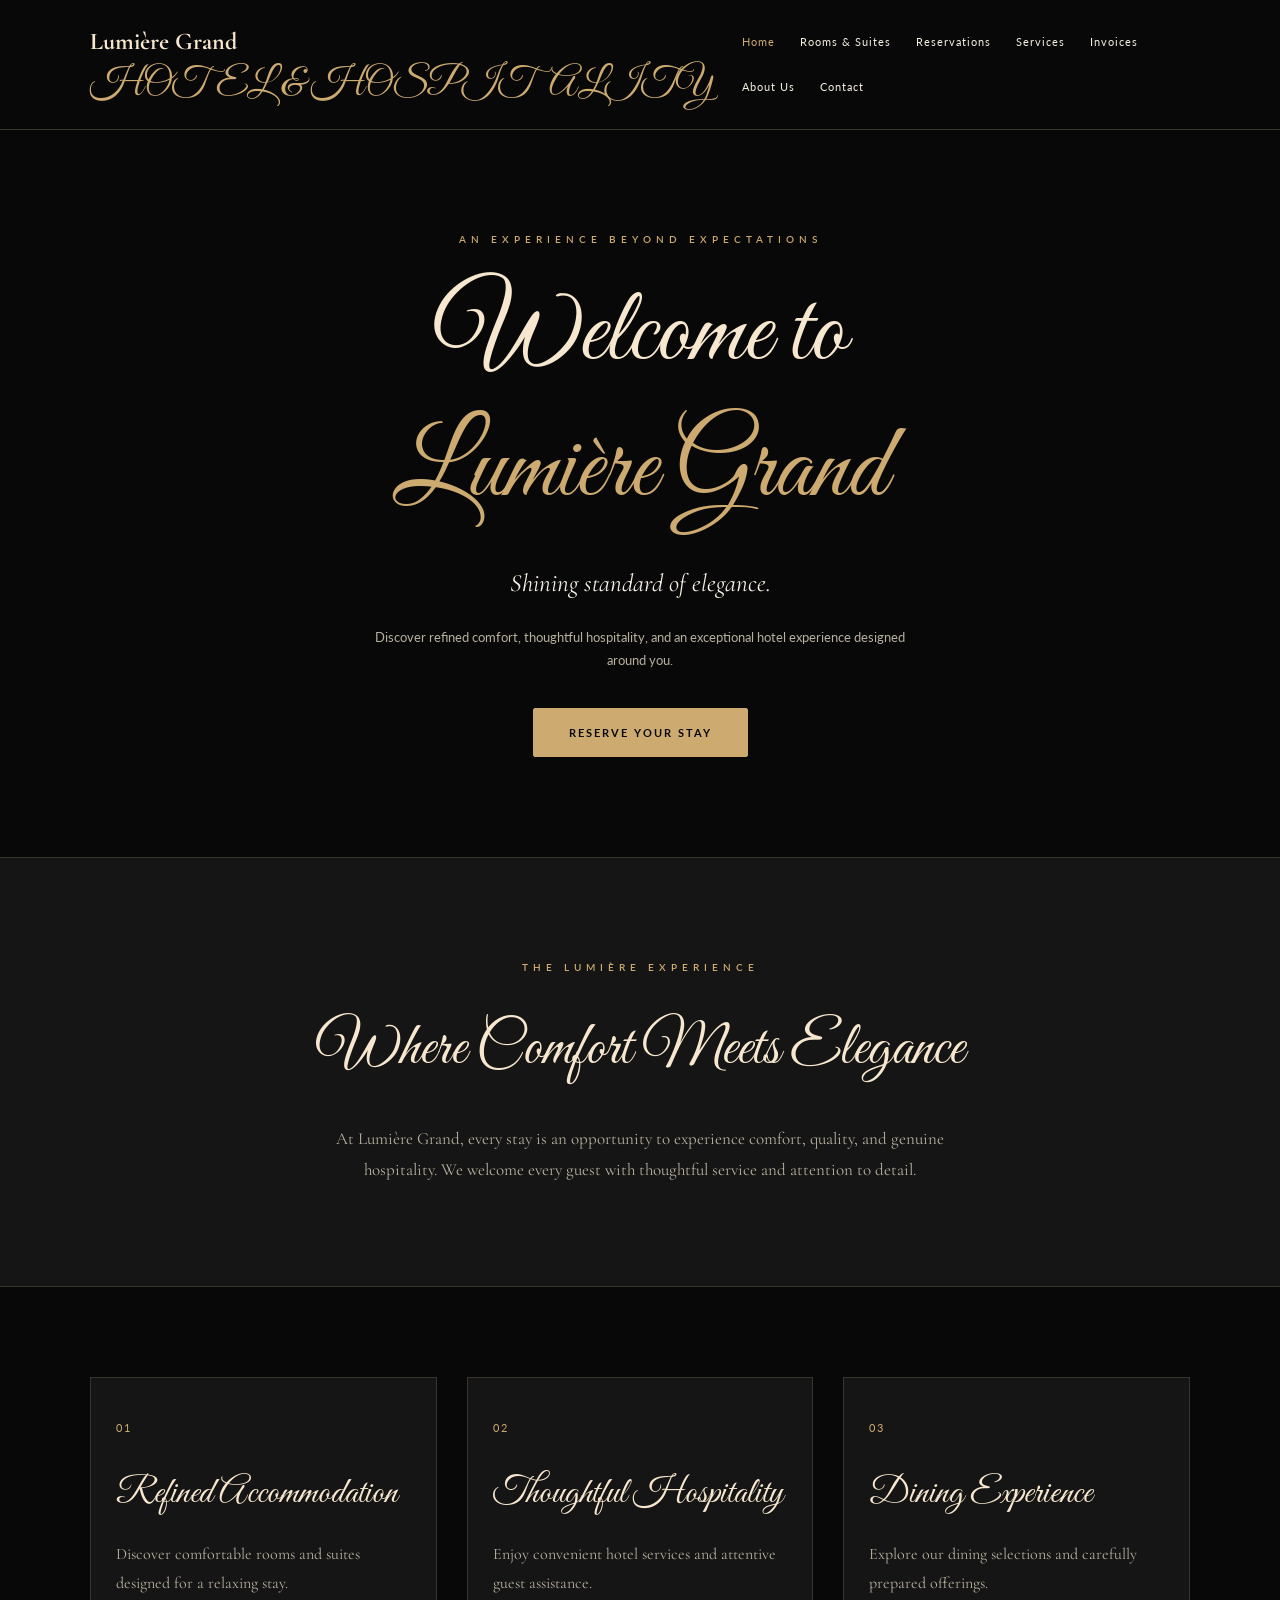
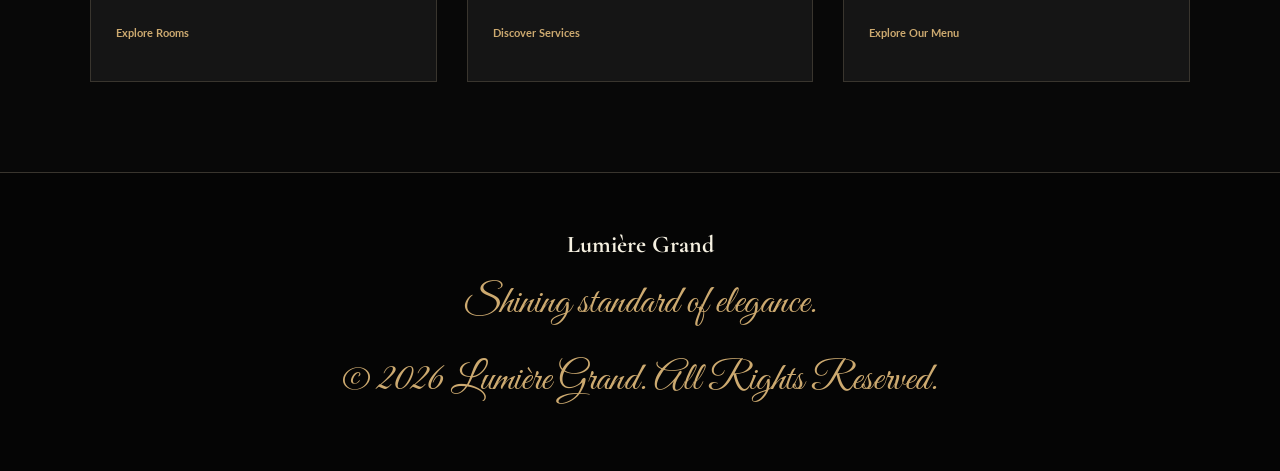
==== public/index.html @ e0ac8885 "feat: invoice module" ====
<!DOCTYPE html>
<html lang="en">

<head>
    <meta charset="UTF-8">
    <meta name="viewport" content="width=device-width, initial-scale=1.0">

    <meta name="description" content="Experience refined comfort and exceptional hospitality at Lumière Grand Hotel.">

    <title>Lumière Grand | Shining Standard of Elegance</title>

    <link rel="stylesheet" href="style.css">
</head>

<body>

    <!-- NAVIGATION -->
    <header class="site-header">

        <a href="index.html" class="brand">
            <h2>Lumière Grand</h2>
            <span>HOTEL & HOSPITALITY</span>
        </a>

        <nav class="site-nav">
    <a href="index.html" class="active">Home</a>
    <a href="rooms.html">Rooms & Suites</a>
    <a href="reservations.html">Reservations</a>
    <a href="services.html">Services</a>
    <a href="invoices.html">Invoices</a> 
    <a href="about.html">About Us</a>
    <a href="contact.html">Contact</a>
</nav>

    </header>


    <!-- MAIN HOMEPAGE -->
    <main>

        <!-- HERO SECTION -->
        <section class="hero">

            <p class="eyebrow">AN EXPERIENCE BEYOND EXPECTATIONS</p>

            <h1>
                Welcome to
                <span>Lumière Grand</span>
            </h1>

            <p class="hero-tagline">
                Shining standard of elegance.
            </p>

            <p class="hero-description">
                Discover refined comfort, thoughtful hospitality,
                and an exceptional hotel experience designed
                around you.
            </p>

            <a href="reservations.html" class="primary-button">
                Reserve Your Stay
            </a>

        </section>


        <!-- INTRODUCTION -->
        <section class="introduction">

            <p class="eyebrow">THE LUMIÈRE EXPERIENCE</p>

            <h2>Where Comfort Meets Elegance</h2>

            <p>
                At Lumière Grand, every stay is an opportunity
                to experience comfort, quality, and genuine
                hospitality. We welcome every guest with
                thoughtful service and attention to detail.
            </p>

        </section>


        <!-- HOTEL HIGHLIGHTS -->
        <section class="highlights">

            <article class="highlight-card">
                <span>01</span>
                <h3>Refined Accommodation</h3>
                <p>
                    Discover comfortable rooms and suites
                    designed for a relaxing stay.
                </p>
                <a href="rooms.html">Explore Rooms</a>
            </article>

            <article class="highlight-card">
                <span>02</span>
                <h3>Thoughtful Hospitality</h3>
                <p>
                    Enjoy convenient hotel services
                    and attentive guest assistance.
                </p>
                <a href="services.html">Discover Services</a>
            </article>

            <article class="highlight-card">
                <span>03</span>
                <h3>Dining Experience</h3>
                <p>
                    Explore our dining selections
                    and carefully prepared offerings.
                </p>
                <a href="services.html">Explore Our Menu</a>
            </article>

        </section>

    </main>


    <!-- FOOTER -->
    <footer class="site-footer">

        <h2>Lumière Grand</h2>

        <p>Shining standard of elegance.</p>

        <p>
            &copy; 2026 Lumière Grand.
            All Rights Reserved.
        </p>

    </footer>

</body>

</html>
---- public/style.css ----
@import url('https://fonts.googleapis.com/css2?family=Cormorant+Garamond:wght@400;500;600;700&family=Great+Vibes&family=Lato:wght@300;400;500;600;700&display=swap');

/* =================================
   LUMIÈRE GRAND - MIDNIGHT LUXURY
================================= */

:root {
    --black: #080808;
    --surface: #151515;
    --surface-light: #1D1D1D;
    --ivory: #F5F0E1;
    --champagne: #F7E7CE;
    --taupe: #B8B09F;
    --gold: #CDAA70;
    --border: #39352E;

    --script: 'Great Vibes', cursive;
    --elegant: 'Cormorant Garamond', serif;
    --clean: 'Lato', sans-serif;
}

* {
    margin: 0;
    padding: 0;
    box-sizing: border-box;
}

html {
    scroll-behavior: smooth;
}

body {
    font-family: var(--elegant);
    background: var(--black);
    color: var(--ivory);
    line-height: 1.8;
}

/* =================================
   NAVIGATION
================================= */

.site-header {
    width: 100%;
    min-height: 100px;
    padding: 20px 7%;
    display: flex;
    justify-content: space-between;
    align-items: center;
    gap: 30px;
    border-bottom: 1px solid var(--border);
    background: var(--black);
}

.brand {
    text-decoration: none;
    color: var(--champagne);
    flex-shrink: 0;
}

.brand span {
    display: block;
    font-family: var(--script);
    font-size: 38px;
    color: var(--gold);
    line-height: 1.2;
}

.brand small {
    display: block;
    font-family: var(--clean);
    font-size: 9px;
    letter-spacing: 3px;
    color: var(--taupe);
    text-align: center;
    margin-top: 5px;
}

.main-nav,
.site-nav {
    display: flex;
    align-items: center;
    flex-wrap: wrap;
    gap: 25px;
}

.main-nav a,
.site-nav a {
    text-decoration: none;
    color: var(--ivory);
    font-family: var(--clean);
    font-size: 11px;
    letter-spacing: 1px;
    transition: 0.3s;
}

.main-nav a:hover,
.main-nav a.active,
.site-nav a:hover,
.site-nav a.active {
    color: var(--gold);
}

/* =================================
   HERO SECTION
================================= */

.hero {
    min-height: 650px;
    padding: 100px 20px;
    display: flex;
    flex-direction: column;
    justify-content: center;
    align-items: center;
    text-align: center;
    background: var(--black);
}

.eyebrow {
    font-family: var(--clean);
    color: var(--gold);
    font-size: 10px;
    letter-spacing: 5px;
    font-weight: 600;
    margin-bottom: 20px;
    text-transform: uppercase;
}

.hero h1,
.page-hero h1 {
    color: var(--champagne);
    font-family: var(--script);
    font-size: clamp(65px, 9vw, 105px);
    font-weight: 400;
    line-height: 1.3;
}

.hero h1 span {
    display: block;
    color: var(--gold);
    font-family: var(--script);
}

.hero-tagline {
    margin-top: 20px;
    color: var(--ivory);
    font-family: var(--elegant);
    font-size: 25px;
    font-style: italic;
}

.hero-description {
    max-width: 550px;
    margin: 20px auto 35px;
    color: var(--taupe);
    font-family: var(--clean);
    font-size: 13px;
}

/* =================================
   BUTTONS
================================= */

.primary-button,
.btn {
    display: inline-block;
    padding: 14px 35px;
    background: var(--gold);
    color: var(--black);
    text-decoration: none;
    font-family: var(--clean);
    font-size: 11px;
    font-weight: 700;
    letter-spacing: 2px;
    text-transform: uppercase;
    border: 1px solid var(--gold);
    border-radius: 2px;
    transition: 0.3s;
}

.primary-button:hover,
.btn:hover {
    background: transparent;
    color: var(--gold);
    transform: translateY(-2px);
}

/* =================================
   INTRODUCTION
================================= */

.introduction {
    padding: 100px 20px;
    text-align: center;
    background: var(--surface);
    border-top: 1px solid var(--border);
    border-bottom: 1px solid var(--border);
}

.introduction h2 {
    color: var(--champagne);
    font-family: var(--script);
    font-size: 60px;
    font-weight: 400;
    margin-bottom: 20px;
}

.introduction > p:last-child {
    max-width: 650px;
    margin: auto;
    color: var(--taupe);
    font-size: 17px;
}

/* =================================
   HIGHLIGHTS
================================= */

.highlights {
    padding: 90px 7%;
    display: grid;
    grid-template-columns: repeat(3, 1fr);
    gap: 30px;
    background: var(--black);
}

.highlight-card {
    padding: 35px 25px;
    border: 1px solid var(--border);
    background: var(--surface);
    transition: 0.3s;
}

.highlight-card:hover {
    border-color: var(--gold);
    transform: translateY(-5px);
}

.highlight-card span {
    color: var(--gold);
    font-family: var(--clean);
    font-size: 11px;
    letter-spacing: 2px;
}

.highlight-card h3 {
    color: var(--champagne);
    font-family: var(--script);
    font-size: 37px;
    font-weight: 400;
    margin: 20px 0 12px;
}

.highlight-card p {
    color: var(--taupe);
    font-size: 16px;
    margin-bottom: 20px;
}

.highlight-card a {
    color: var(--gold);
    text-decoration: none;
    font-family: var(--clean);
    font-size: 11px;
    font-weight: 700;
}

/* =================================
   INNER PAGE HERO
================================= */

.page-hero {
    background: var(--surface);
    color: var(--ivory);
    text-align: center;
    padding: 90px 20px;
    border-bottom: 1px solid var(--border);
}

.page-hero h1 {
    font-size: clamp(60px, 8vw, 90px);
    margin: 10px 0;
}

.page-hero p {
    max-width: 650px;
    margin: 12px auto;
    color: var(--taupe);
    line-height: 1.8;
    font-size: 17px;
}

/* =================================
   CONTENT SECTIONS
================================= */

.content-section {
    max-width: 1100px;
    margin: 0 auto;
    padding: 65px 25px;
}

.content-section h2 {
    color: var(--champagne);
    font-family: var(--script);
    font-size: 48px;
    font-weight: 400;
    margin-bottom: 18px;
}

.content-section > p {
    line-height: 1.8;
    color: var(--taupe);
}

/* =================================
   ROOM AND SERVICE CARDS
================================= */

.room-list,
.service-list,
.contact-details {
    display: grid;
    grid-template-columns: repeat(auto-fit, minmax(250px, 1fr));
    gap: 24px;
    margin-top: 35px;
}

.room-card {
    background: var(--surface);
    border: 1px solid var(--border);
    padding: 30px;
    border-radius: 3px;
    transition: 0.3s;
}

.room-card:hover {
    border-color: var(--gold);
    transform: translateY(-4px);
}

.room-card h3 {
    color: var(--champagne);
    font-family: var(--script);
    margin: 12px 0;
    font-size: 38px;
    font-weight: 400;
}

.room-card p {
    line-height: 1.8;
    color: var(--taupe);
}

.room-price {
    color: var(--gold) !important;
    font-size: 21px;
    margin-top: 18px;
}

/* =================================
   CENTERED CONTENT
================================= */

.center-content {
    text-align: center;
    margin-top: 40px;
}

/* =================================
   DINING MENU
================================= */

.menu-category {
    margin-top: 40px;
    border-top: 1px solid var(--border);
    padding-top: 25px;
}

.menu-category h3 {
    color: var(--champagne);
    font-family: var(--script);
    font-size: 42px;
    font-weight: 400;
    margin-bottom: 20px;
}

.menu-item {
    padding: 18px 0;
    border-bottom: 1px solid var(--border);
}

.menu-item h4 {
    color: var(--ivory);
    font-size: 20px;
    font-weight: 600;
}

.menu-item p {
    color: var(--taupe);
    line-height: 1.7;
}

/* =================================
   FORMS
================================= */

.form-container {
    max-width: 650px;
    margin: 0 auto;
    background: var(--surface);
    border: 1px solid var(--border);
    padding: 35px;
    border-radius: 3px;
}

.form-container form {
    display: flex;
    flex-direction: column;
    gap: 12px;
    margin-top: 25px;
}

.form-container label {
    color: var(--champagne);
    font-family: var(--clean);
    font-size: 12px;
    font-weight: 600;
    margin-top: 8px;
}

.form-container input,
.form-container select,
.form-container textarea {
    width: 100%;
    padding: 13px;
    border: 1px solid var(--border);
    background: var(--black);
    color: var(--ivory);
    font-family: var(--elegant);
    font-size: 17px;
    border-radius: 2px;
}

.form-container input:focus,
.form-container select:focus,
.form-container textarea:focus {
    outline: none;
    border-color: var(--gold);
}

.form-container input::placeholder,
.form-container textarea::placeholder {
    color: var(--taupe);
    opacity: 0.8;
}

.form-container select option {
    background: var(--surface);
    color: var(--ivory);
}

.form-container textarea {
    resize: vertical;
}

.form-container button {
    margin-top: 15px;
    cursor: pointer;
}

.form-note {
    font-size: 15px;
    color: var(--taupe);
    margin-top: 20px;
    line-height: 1.6;
    font-style: italic;
}

/* =================================
   FOOTER
================================= */

.site-footer {
    padding: 50px 20px;
    background: #050505;
    color: var(--ivory);
    text-align: center;
    border-top: 1px solid var(--border);
}

.site-footer p {
    color: var(--gold);
    font-family: var(--script);
    font-size: 40px;
    margin-bottom: 5px;
}

.site-footer small {
    display: block;
    color: var(--taupe);
    font-family: var(--clean);
    font-size: 11px;
    margin-top: 10px;
}

/* =================================
   RESPONSIVE DESIGN
================================= */

@media (max-width: 900px) {
    .site-header {
        flex-direction: column;
        padding: 25px 5%;
    }

    .main-nav,
    .site-nav {
        justify-content: center;
        gap: 15px;
    }

    .highlights {
        grid-template-columns: 1fr;
    }
}

@media (max-width: 768px) {
    .page-hero {
        padding: 65px 20px;
    }

    .content-section {
        padding: 45px 20px;
    }

    .form-container {
        padding: 22px;
    }
}

@media (max-width: 480px) {
    .hero {
        min-height: 550px;
        padding: 70px 20px;
    }

    .hero h1 {
        font-size: 65px;
    }

    .hero-tagline {
        font-size: 20px;
    }

    .introduction h2 {
        font-size: 48px;
    }

    .main-nav,
    .site-nav {
        gap: 12px;
    }

    .main-nav a,
    .site-nav a {
        font-size: 10px;
    }
}
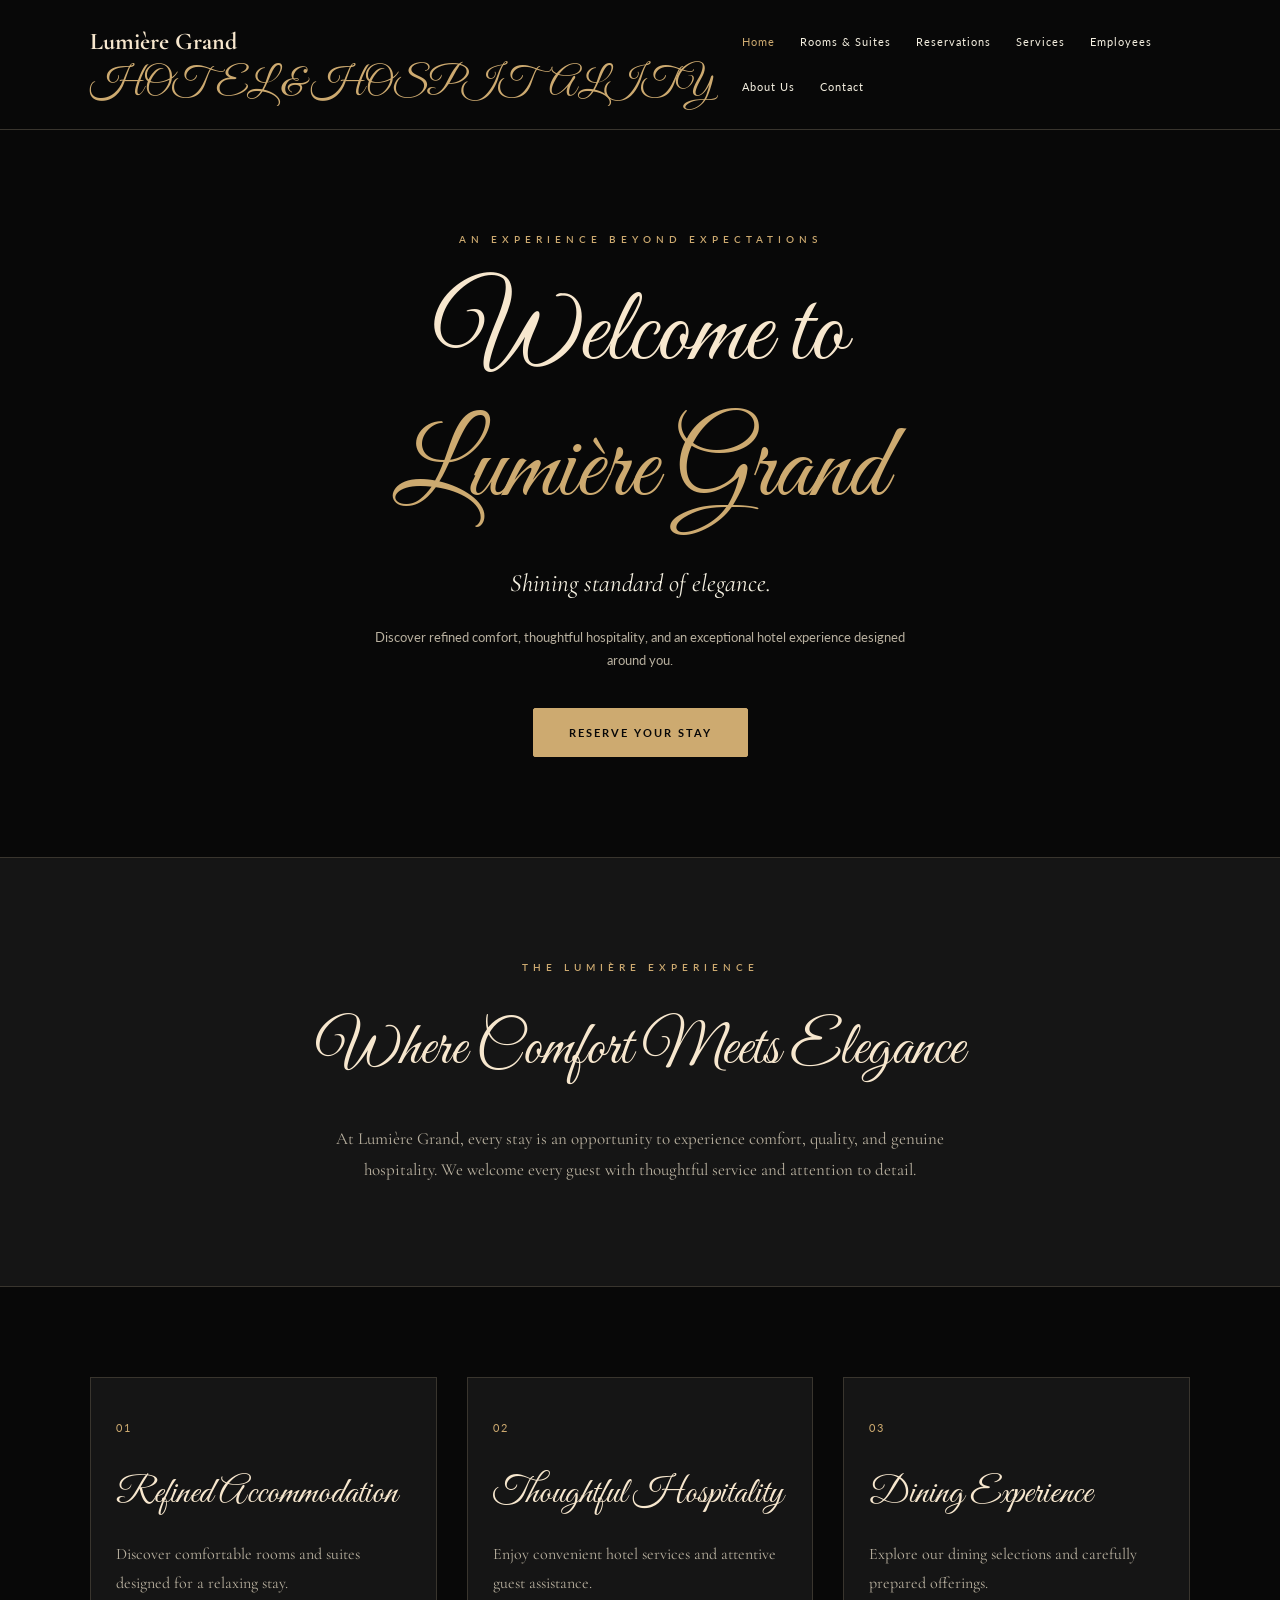
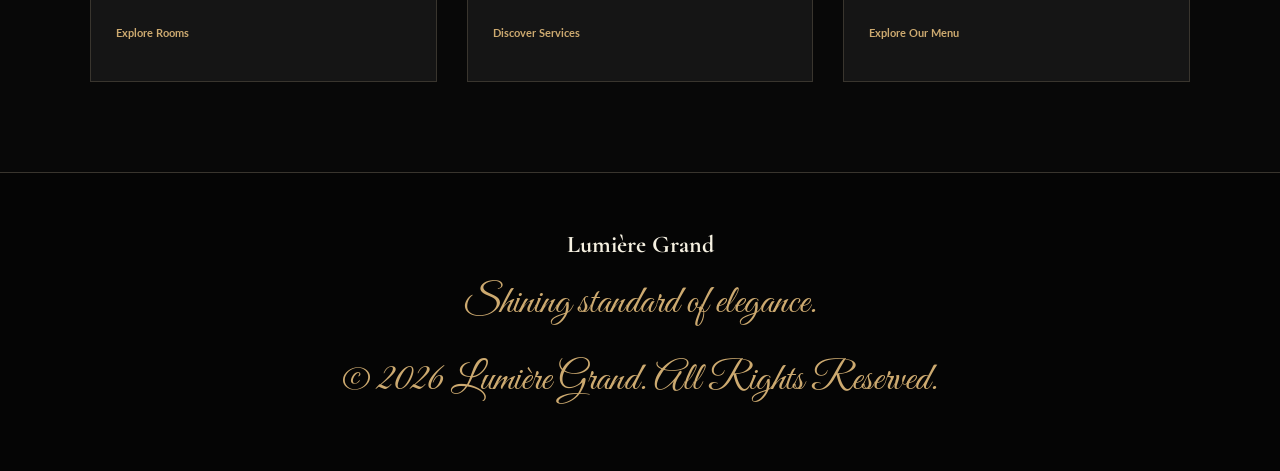
==== commit f4954860: "feat: improve employee management interface" ====
--- a/public/index.html
+++ b/public/index.html
@@ -24,14 +24,14 @@
         </a>
 
         <nav class="site-nav">
-    <a href="index.html" class="active">Home</a>
-    <a href="rooms.html">Rooms & Suites</a>
-    <a href="reservations.html">Reservations</a>
-    <a href="services.html">Services</a>
-    <a href="invoices.html">Invoices</a> 
-    <a href="about.html">About Us</a>
-    <a href="contact.html">Contact</a>
-</nav>
+            <a href="index.html" class="active">Home</a>
+            <a href="rooms.html">Rooms & Suites</a>
+            <a href="reservations.html">Reservations</a>
+            <a href="services.html">Services</a>
+            <a href="employees.html">Employees</a>
+            <a href="about.html">About Us</a>
+            <a href="contact.html">Contact</a>
+        </nav>
 
     </header>
 
--- a/public/style.css
+++ b/public/style.css
@@ -567,4 +567,284 @@
     .site-nav a {
         font-size: 10px;
     }
+}
+
+/* EMPLOYEE DASHBOARD */
+
+.employee-dashboard {
+    display: grid;
+    grid-template-columns: repeat(2, 1fr);
+    gap: 25px;
+    margin: 30px 0;
+}
+
+.employee-stat-card {
+    background: #151515;
+    border: 1px solid #39352E;
+    padding: 30px;
+    border-radius: 8px;
+}
+
+.employee-list-header {
+    display: flex;
+    justify-content: space-between;
+    align-items: center;
+    margin-bottom: 25px;
+}
+
+.employee-table-container {
+    width: 100%;
+    overflow-x: auto;
+    border: 1px solid #39352E;
+    border-radius: 8px;
+    background: #151515;
+}
+
+.employee-table {
+    width: 100%;
+    border-collapse: collapse;
+    min-width: 750px;
+}
+
+.employee-table th,
+.employee-table td {
+    padding: 16px;
+    text-align: left;
+    border-bottom: 1px solid #39352E;
+}
+
+.employee-table th {
+    background: #1D1D1D;
+    color: #CDAA70;
+    font-family: 'Lato', sans-serif;
+    font-size: 12px;
+    letter-spacing: 1px;
+    text-transform: uppercase;
+}
+
+.employee-table-container {
+    width: 100%;
+    overflow-x: auto;
+    border: 1px solid #39352E;
+    border-radius: 8px;
+    background: #151515;
+}
+
+.employee-table {
+    width: 100%;
+    border-collapse: collapse;
+    min-width: 750px;
+}
+
+.employee-table th,
+.employee-table td {
+    padding: 16px;
+    text-align: left;
+    border-bottom: 1px solid #39352E;
+}
+
+.employee-table th {
+    background: #1D1D1D;
+    color: #CDAA70;
+    font-family: 'Lato', sans-serif;
+    font-size: 12px;
+    letter-spacing: 1px;
+    text-transform: uppercase;
+}
+
+.employee-table td {
+    color: #F5F0E1;
+}
+
+.employee-stat-card h3 {
+    color: #F7E7CE;
+    font-size: 16px;
+    margin-bottom: 10px;
+}
+
+.employee-stat-card p {
+    color: #CDAA70;
+    font-size: 32px;
+    font-weight: bold;
+    margin: 0;
+}
+
+#addEmployeeBtn {
+    background: #CDAA70;
+    color: #080808;
+    border: 1px solid #CDAA70;
+    padding: 12px 22px;
+    cursor: pointer;
+    font-family: 'Lato', sans-serif;
+    font-size: 12px;
+    letter-spacing: 1px;
+    text-transform: uppercase;
+    transition: 0.3s;
+}
+
+#addEmployeeBtn:hover {
+    background: transparent;
+    color: #CDAA70;
+}
+
+.employee-form {
+    background: #151515;
+    border: 1px solid #39352E;
+    border-radius: 8px;
+    padding: 25px;
+    margin-bottom: 25px;
+}
+
+.employee-form h2 {
+    color: #F7E7CE;
+    margin-bottom: 20px;
+}
+
+.employee-form input,
+.employee-form select {
+    width: 100%;
+    padding: 12px;
+    margin-bottom: 15px;
+    background: #080808;
+    color: #F5F0E1;
+    border: 1px solid #39352E;
+    border-radius: 4px;
+    box-sizing: border-box;
+}
+
+.employee-form button {
+    padding: 12px 20px;
+    margin-right: 8px;
+    background: #CDAA70;
+    color: #080808;
+    border: 1px solid #CDAA70;
+    cursor: pointer;
+    text-transform: uppercase;
+    font-size: 12px;
+    letter-spacing: 1px;
+}
+
+.employee-form button:hover {
+    background: transparent;
+    color: #CDAA70;
+}
+
+/* EMPLOYEE ACTION BUTTONS */
+
+.edit-btn,
+.delete-btn {
+    padding: 9px 16px;
+    margin: 3px;
+    font-family: 'Lato', sans-serif;
+    font-size: 11px;
+    font-weight: 600;
+    letter-spacing: 1px;
+    text-transform: uppercase;
+    border-radius: 3px;
+    cursor: pointer;
+    transition: all 0.3s ease;
+}
+
+/* EDIT BUTTON */
+.edit-btn {
+    background: #CDAA70;
+    color: #080808;
+    border: 1px solid #CDAA70;
+}
+
+.edit-btn:hover {
+    background: transparent;
+    color: #CDAA70;
+}
+
+/* DELETE BUTTON */
+.delete-btn {
+    background: transparent;
+    color: #C87979;
+    border: 1px solid #754747;
+}
+
+.delete-btn:hover {
+    background: #754747;
+    color: #F5F0E1;
+}
+
+/* =================================
+   EMPLOYEE MANAGEMENT RESPONSIVE
+================================= */
+
+/* TABLET AND SMALLER SCREENS */
+@media screen and (max-width: 768px) {
+
+    .employee-dashboard {
+        grid-template-columns: repeat(2, 1fr);
+        gap: 15px;
+        margin: 20px 0;
+    }
+
+    .employee-stat-card {
+        padding: 20px;
+    }
+
+    .employee-stat-card p {
+        font-size: 26px;
+    }
+
+    .employee-list-header {
+        flex-direction: column;
+        align-items: flex-start;
+        gap: 15px;
+    }
+
+    #addEmployeeBtn {
+        width: 100%;
+    }
+
+    .employee-form {
+        padding: 20px;
+    }
+
+    .employee-table {
+        min-width: 750px;
+    }
+}
+
+/* MOBILE PHONES */
+@media screen and (max-width: 480px) {
+
+    .employee-dashboard {
+        grid-template-columns: 1fr;
+        gap: 12px;
+    }
+
+    .employee-stat-card {
+        padding: 18px;
+    }
+
+    .employee-stat-card h3 {
+        font-size: 14px;
+    }
+
+    .employee-stat-card p {
+        font-size: 24px;
+    }
+
+    .employee-list-header h2 {
+        font-size: 22px;
+    }
+
+    .employee-form {
+        padding: 15px;
+    }
+
+    .employee-form button {
+        width: 100%;
+        margin: 5px 0;
+    }
+
+    .edit-btn,
+    .delete-btn {
+        padding: 10px 14px;
+        margin: 4px 2px;
+    }
 }
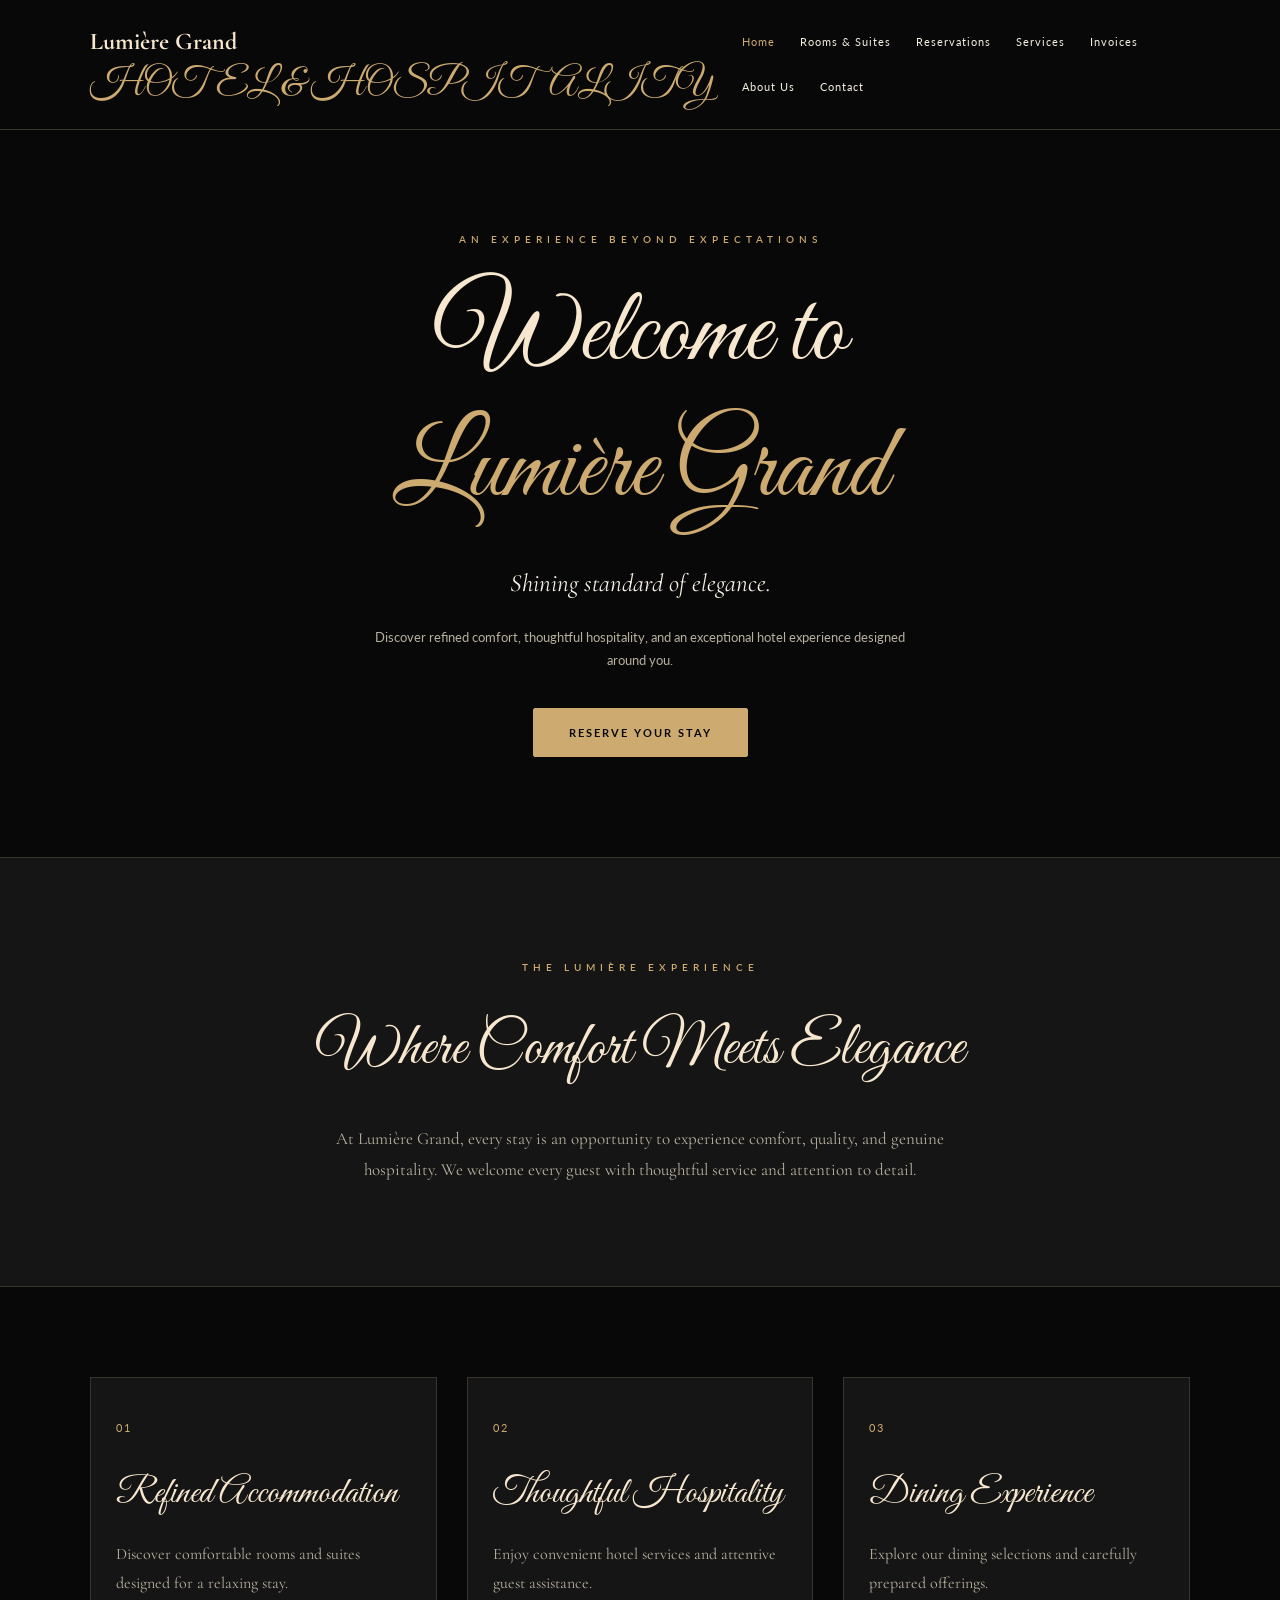
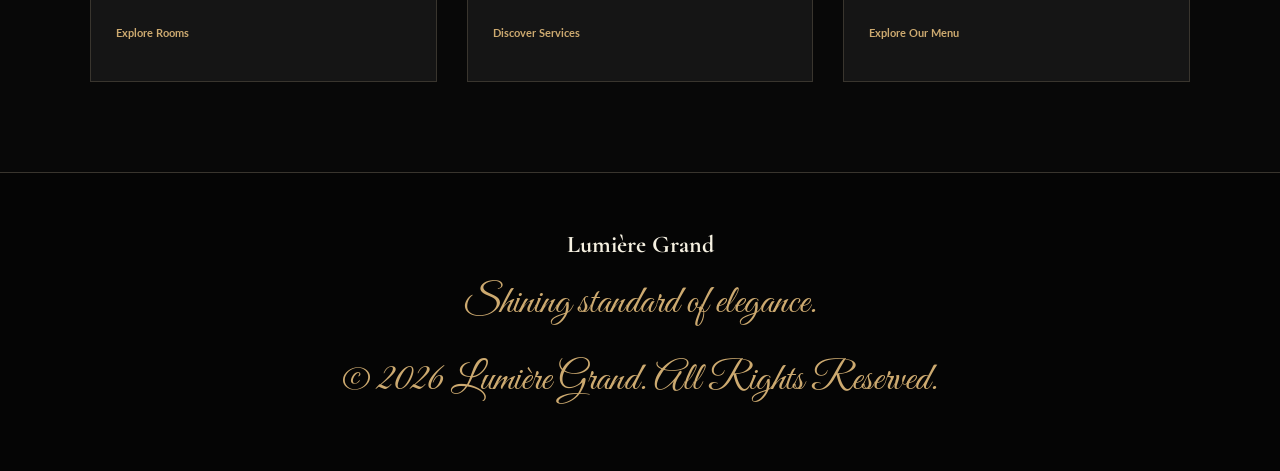
==== commit d199ed2c: "merge: resolve conflicts with upstream main" ====
--- a/public/index.html
+++ b/public/index.html
@@ -24,14 +24,14 @@
         </a>
 
         <nav class="site-nav">
-            <a href="index.html" class="active">Home</a>
-            <a href="rooms.html">Rooms & Suites</a>
-            <a href="reservations.html">Reservations</a>
-            <a href="services.html">Services</a>
-            <a href="employees.html">Employees</a>
-            <a href="about.html">About Us</a>
-            <a href="contact.html">Contact</a>
-        </nav>
+    <a href="index.html" class="active">Home</a>
+    <a href="rooms.html">Rooms & Suites</a>
+    <a href="reservations.html">Reservations</a>
+    <a href="services.html">Services</a>
+    <a href="invoices.html">Invoices</a> 
+    <a href="about.html">About Us</a>
+    <a href="contact.html">Contact</a>
+</nav>
 
     </header>
 
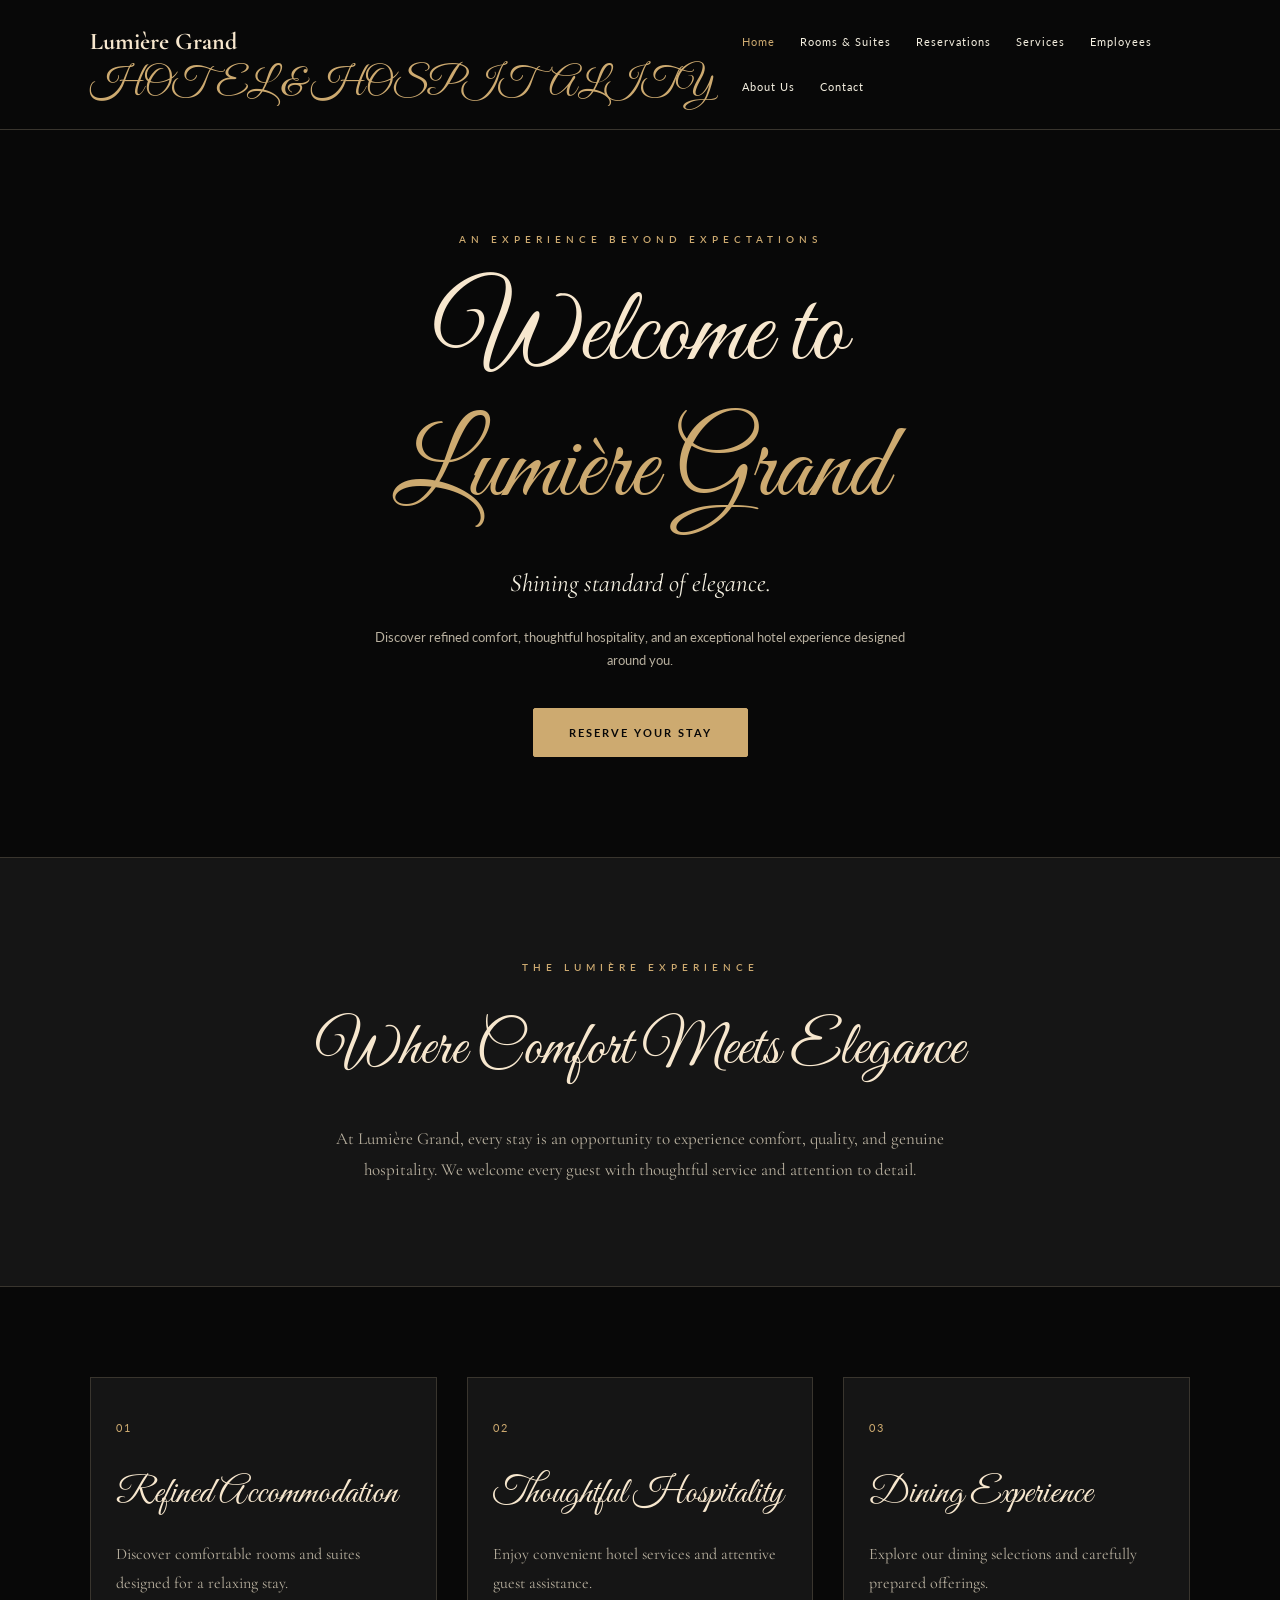
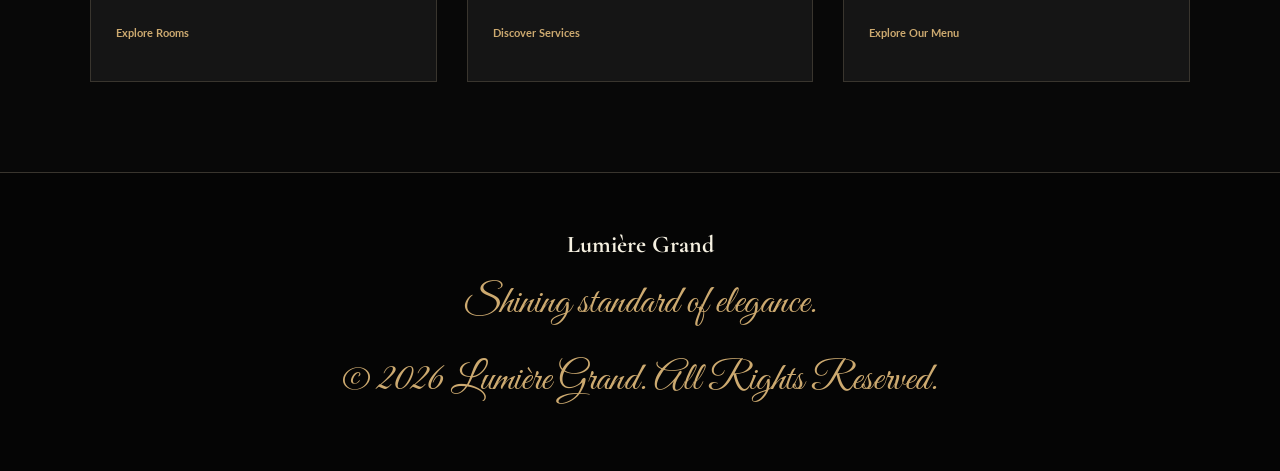
==== commit 1689dcf2: "Merge branch 'main' into feature/jione-employee-management" ====
--- a/public/index.html
+++ b/public/index.html
@@ -24,15 +24,15 @@
         </a>
 
         <nav class="site-nav">
-    <a href="index.html" class="active">Home</a>
-    <a href="rooms.html">Rooms & Suites</a>
-    <a href="reservations.html">Reservations</a>
-    <a href="services.html">Services</a>
-    <a href="invoices.html">Invoices</a> 
-    <a href="about.html">About Us</a>
-    <a href="contact.html">Contact</a>
-</nav>
-
+            <a href="index.html" class="active">Home</a>
+            <a href="rooms.html">Rooms & Suites</a>
+            <a href="reservations.html">Reservations</a>
+            <a href="services.html">Services</a>
+            <a href="employees.html">Employees</a>
+            <a href="about.html">About Us</a>
+            <a href="contact.html">Contact</a>
+        </nav>
+   
     </header>
 
 
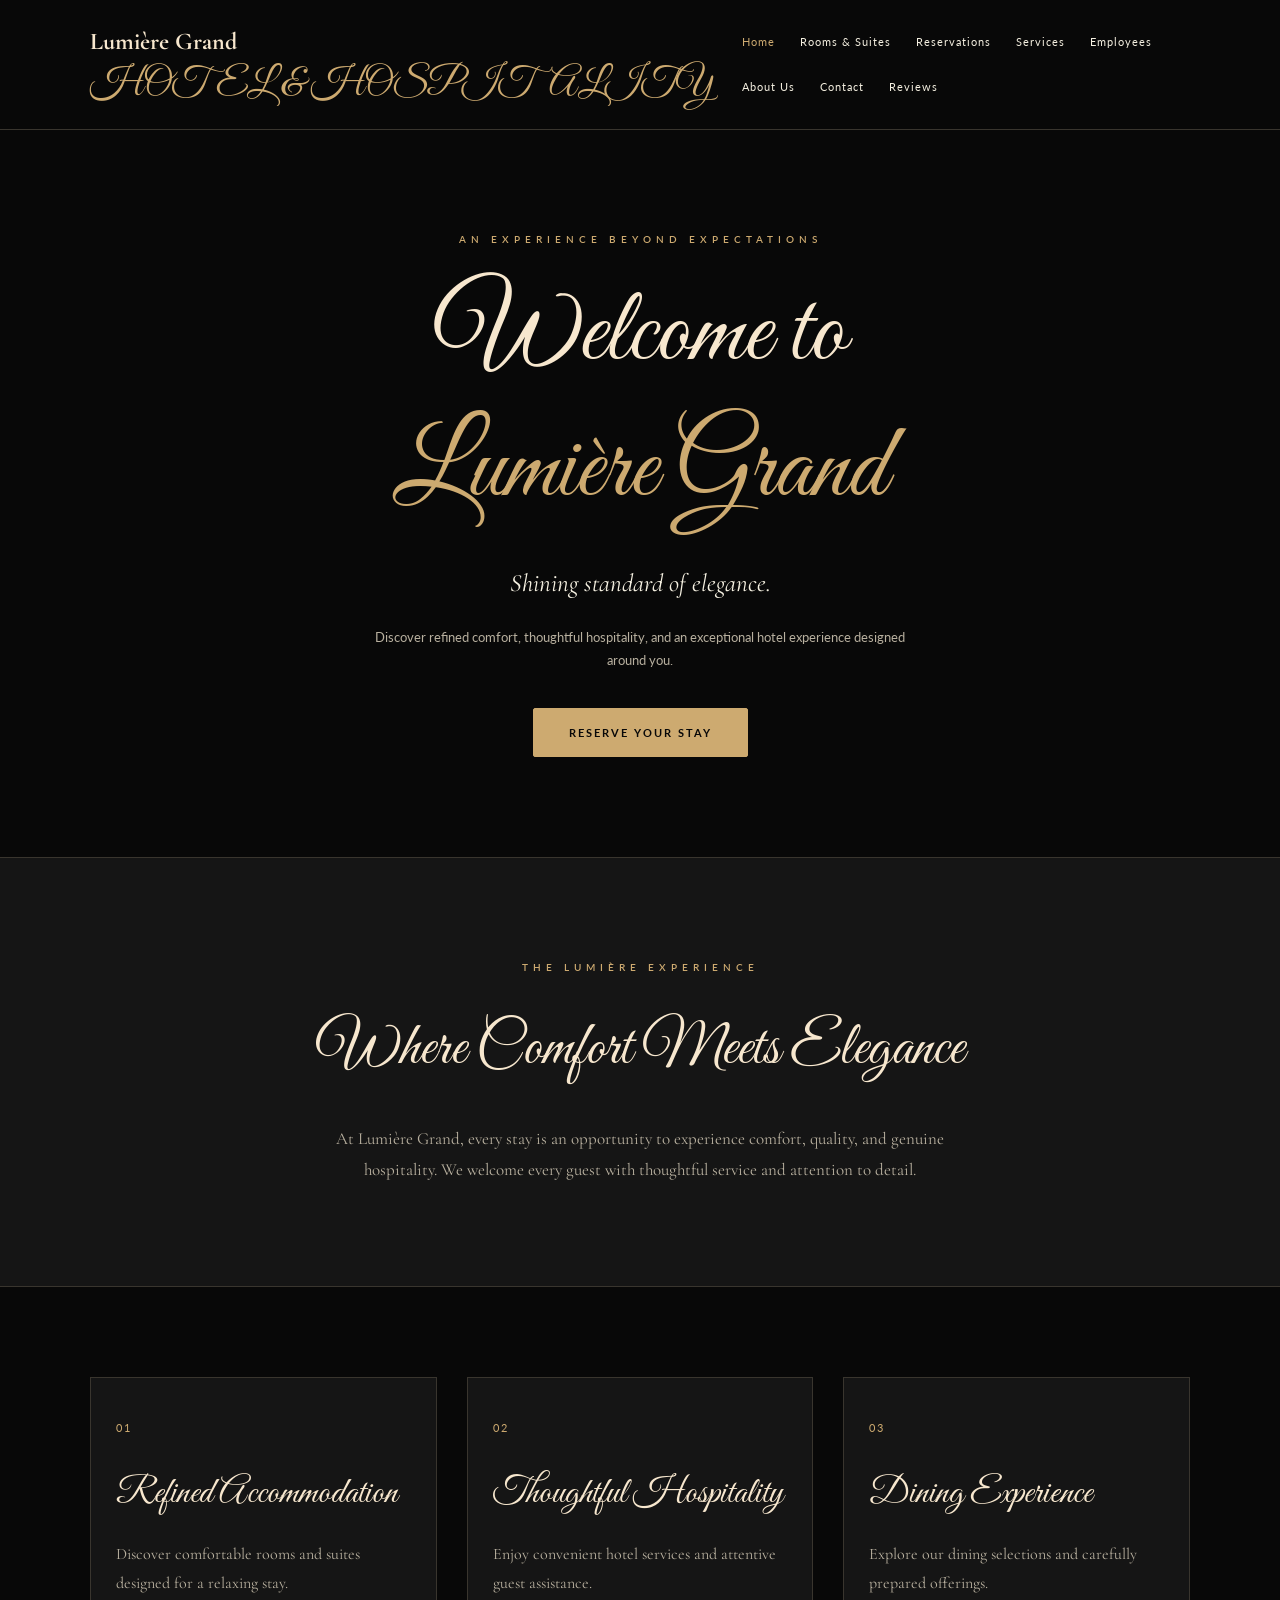
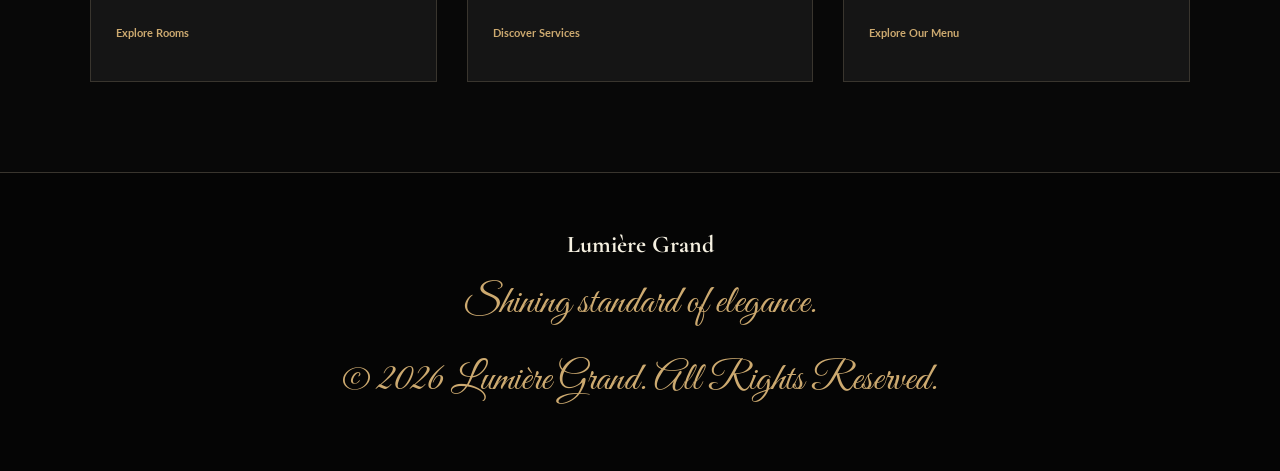
==== commit 8fa599ab: "Add review model, routes, controller, and pages" ====
--- a/public/index.html
+++ b/public/index.html
@@ -31,6 +31,7 @@
             <a href="employees.html">Employees</a>
             <a href="about.html">About Us</a>
             <a href="contact.html">Contact</a>
+            <a href="review.html">Reviews</a>
         </nav>
    
     </header>
@@ -137,4 +138,4 @@
 
 </body>
 
-</html>
+</html>
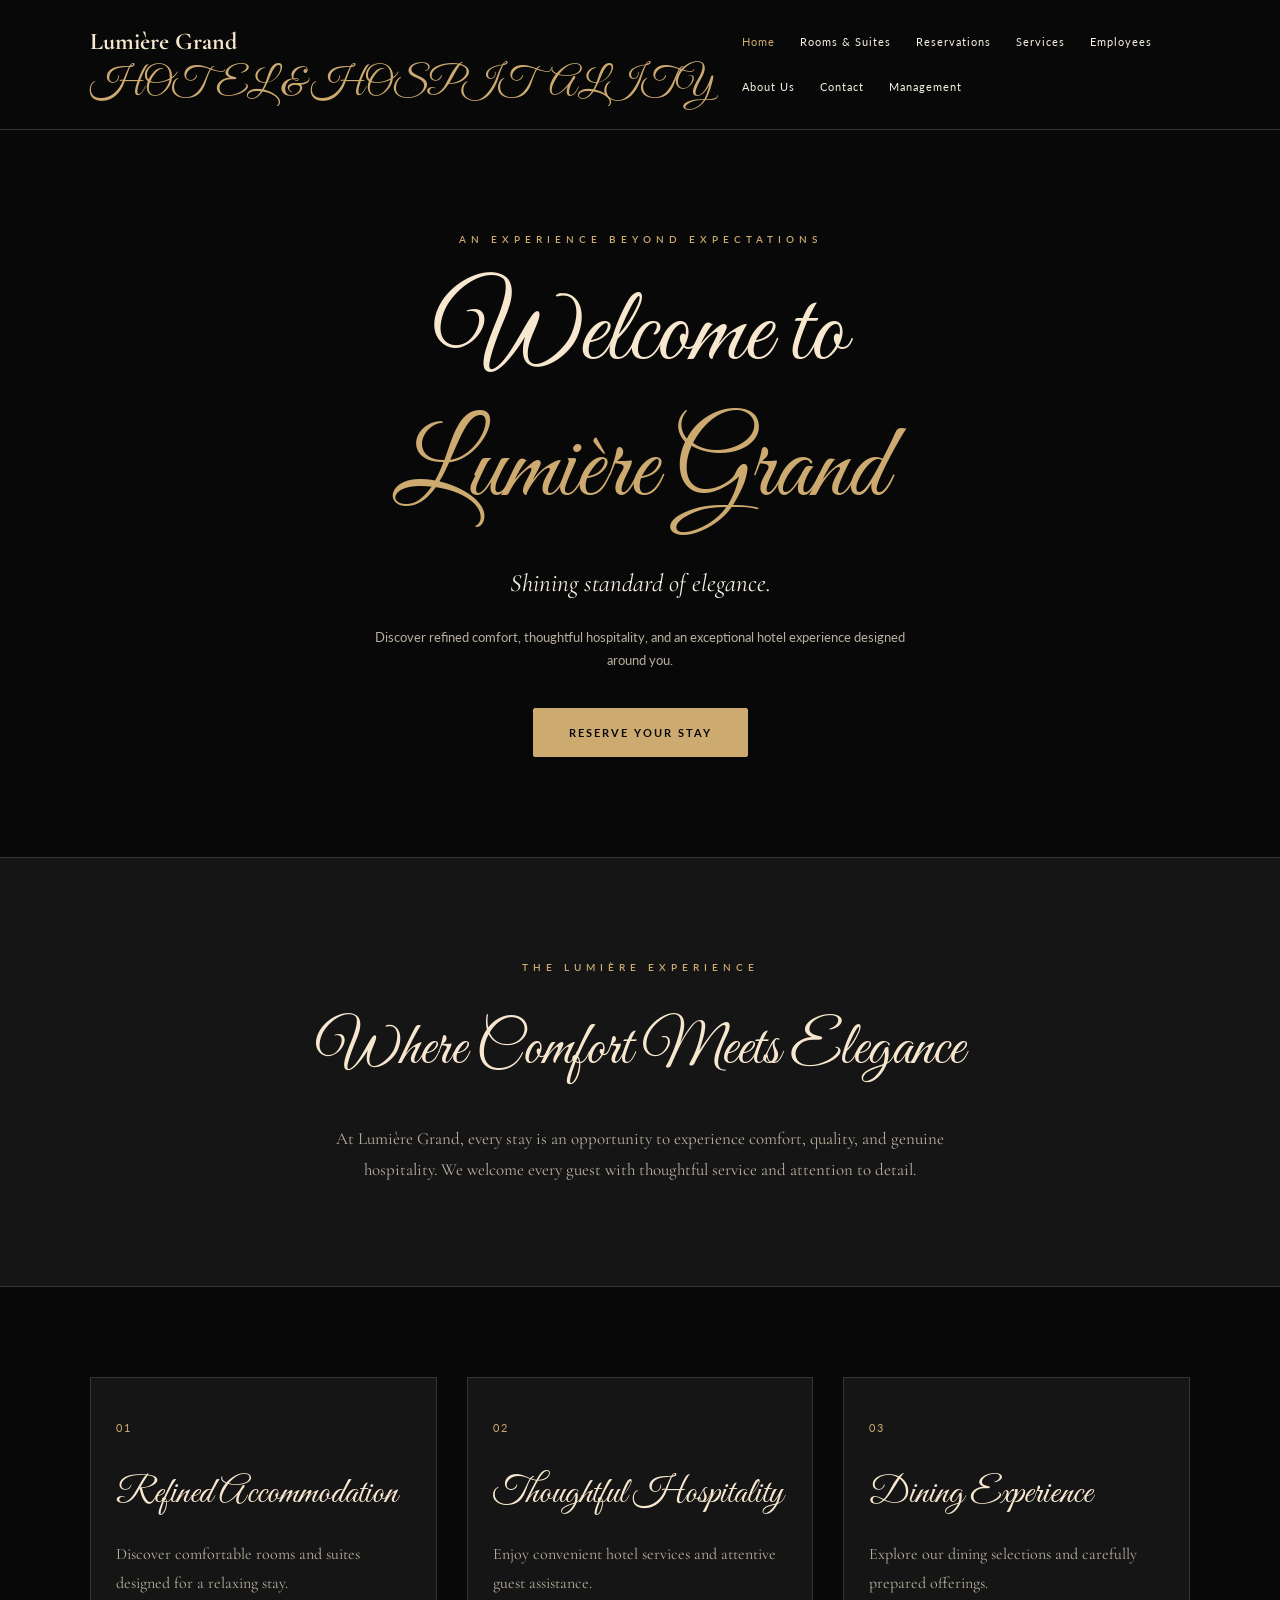
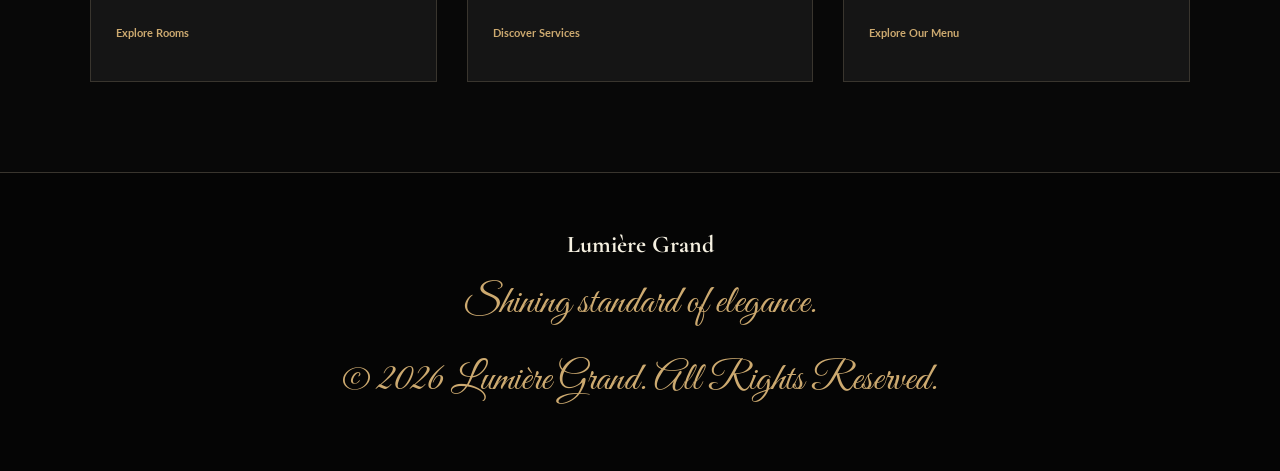
==== commit ea33bc2f: "feat: register room records routes and add navigation link" ====
--- a/public/index.html
+++ b/public/index.html
@@ -31,7 +31,7 @@
             <a href="employees.html">Employees</a>
             <a href="about.html">About Us</a>
             <a href="contact.html">Contact</a>
-            <a href="review.html">Reviews</a>
+            <a href="room-records.html">Management</a>
         </nav>
    
     </header>
@@ -138,4 +138,4 @@
 
 </body>
 
-</html>+</html>
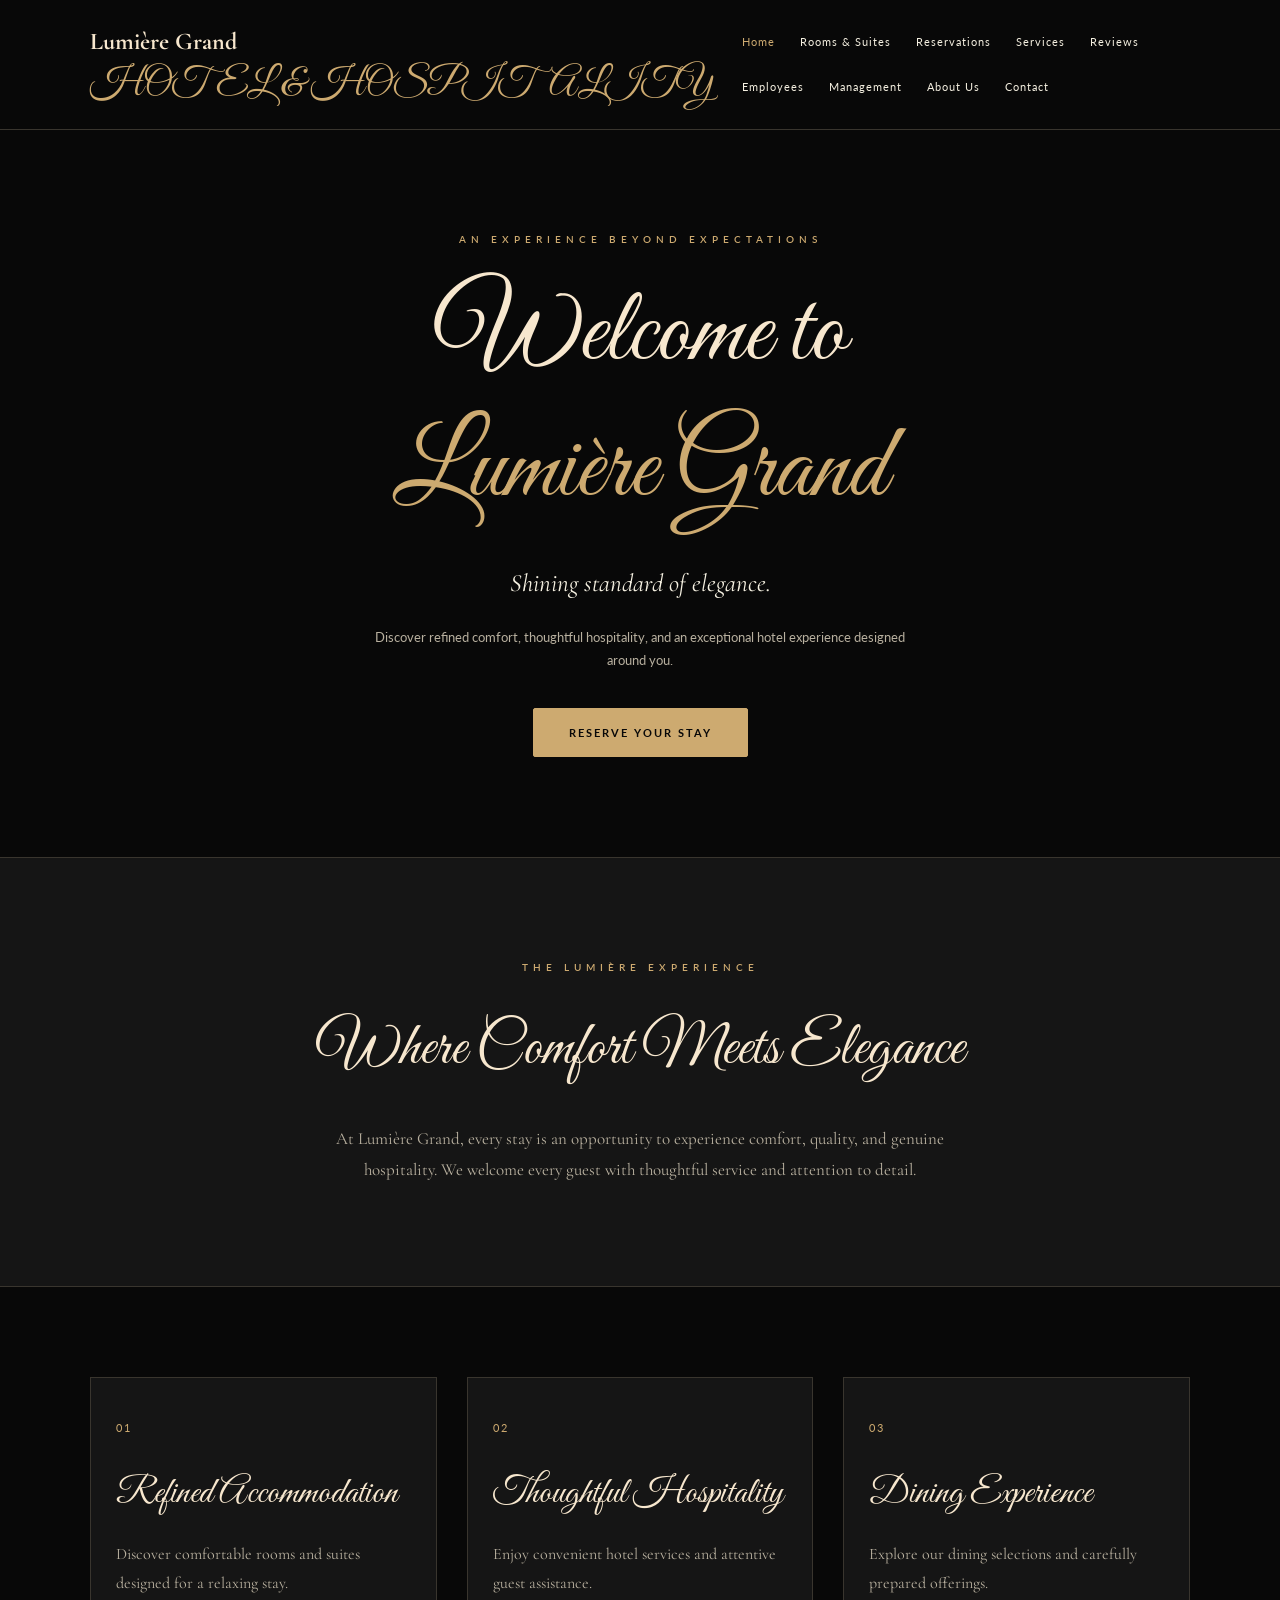
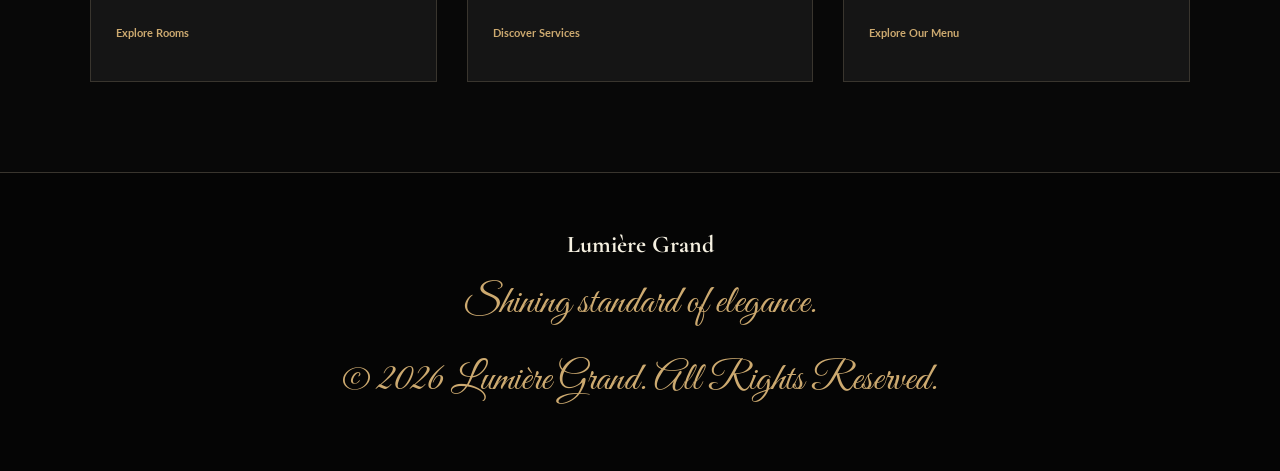
==== commit 6c019305: "Resolved all conflicts — combined management and reviews" ====
--- a/public/index.html
+++ b/public/index.html
@@ -1,4 +1,3 @@
-
 <!DOCTYPE html>
 <html lang="en">
 
@@ -28,12 +27,13 @@
             <a href="rooms.html">Rooms & Suites</a>
             <a href="reservations.html">Reservations</a>
             <a href="services.html">Services</a>
+            <a href="review.html">Reviews</a>
             <a href="employees.html">Employees</a>
+            <a href="room-records.html">Management</a>
             <a href="about.html">About Us</a>
             <a href="contact.html">Contact</a>
-            <a href="room-records.html">Management</a>
         </nav>
-   
+
     </header>
 
 
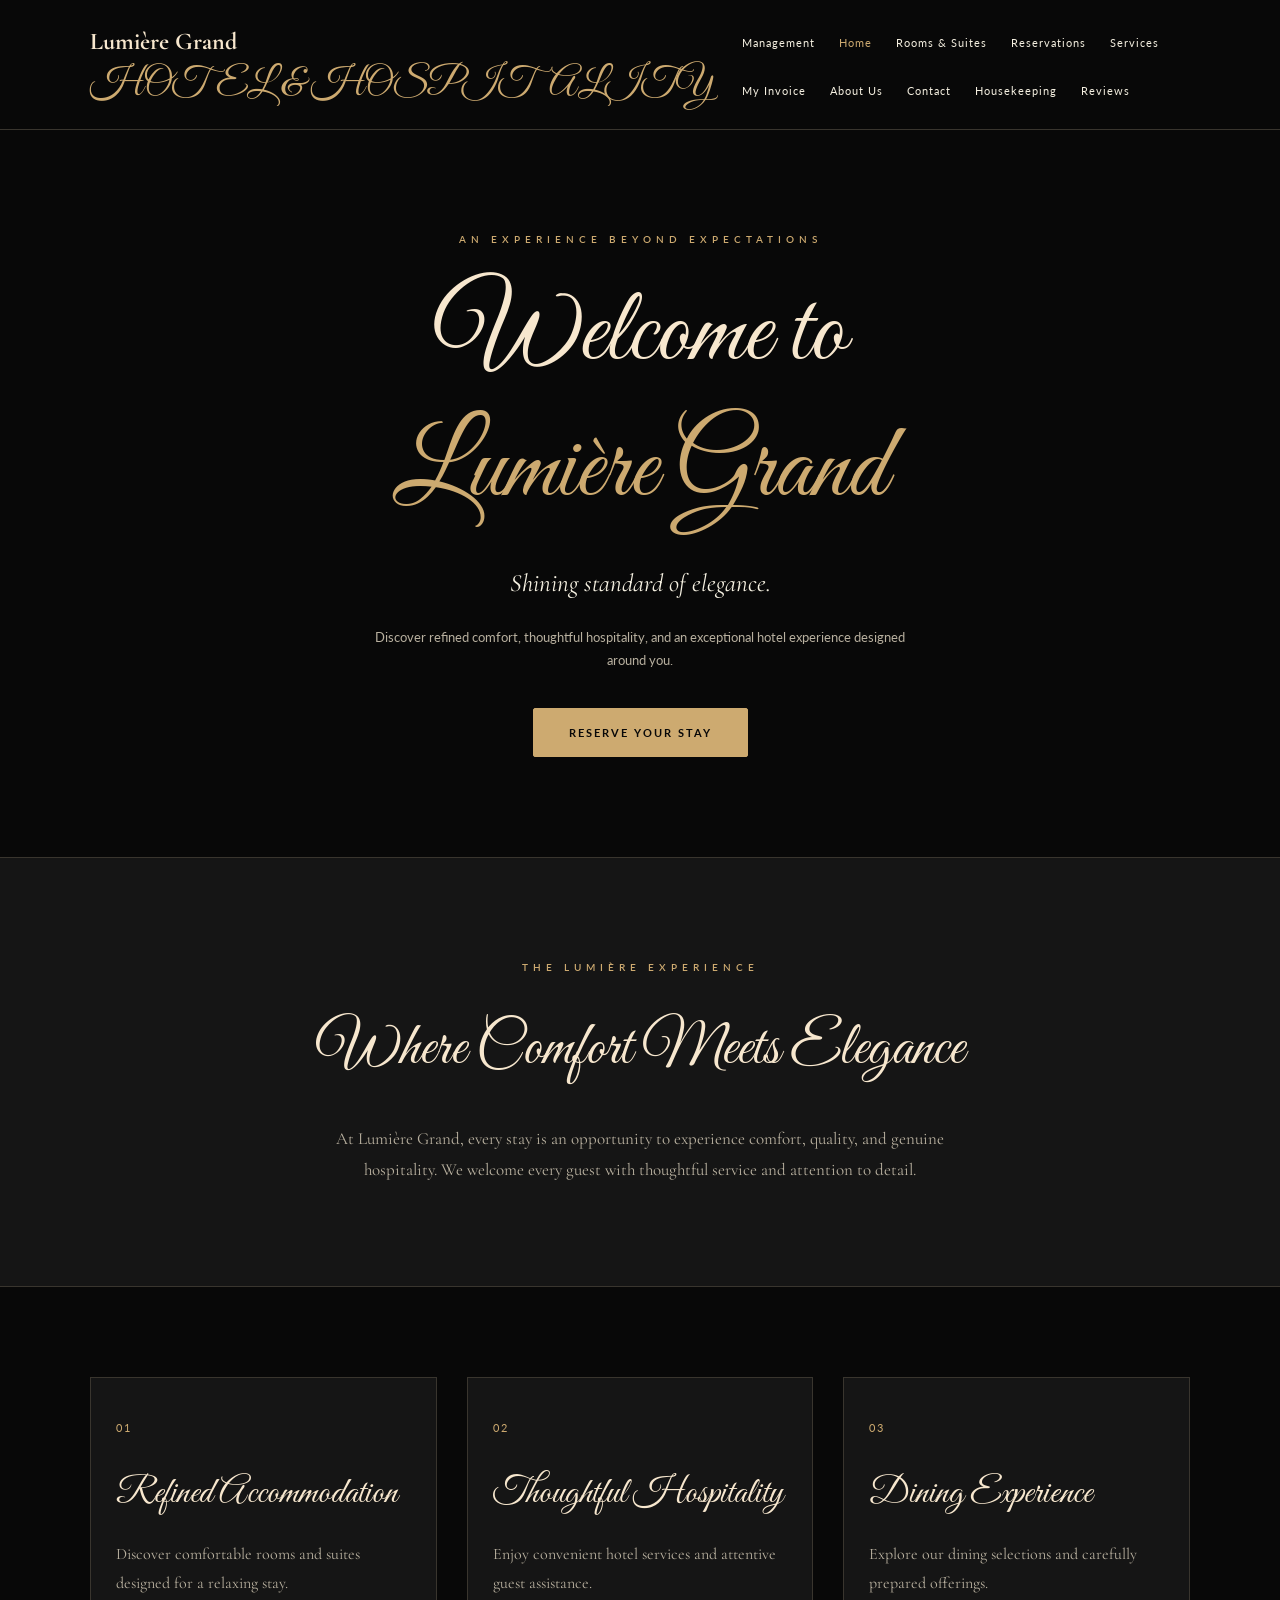
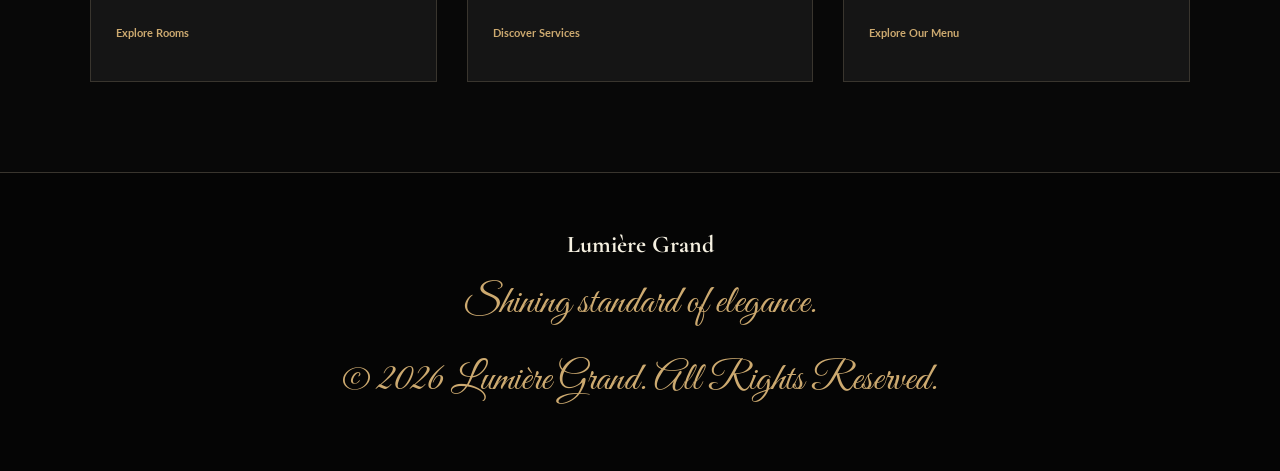
==== commit 8ab42aa7: "fixed bugs and impoved logic in the overall system" ====
--- a/public/index.html
+++ b/public/index.html
@@ -10,6 +10,55 @@
     <title>Lumière Grand | Shining Standard of Elegance</title>
 
     <link rel="stylesheet" href="style.css">
+    <style>
+        .site-header {
+            display: flex;
+            align-items: center;
+            justify-content: space-between;
+        }
+
+        .site-nav {
+            display: flex;
+            align-items: center;
+            gap: 1.5rem;
+        }
+
+        .management-dropdown {
+            position: relative;
+        }
+
+        .dropdown-toggle {
+            cursor: pointer;
+        }
+
+        .dropdown-menu {
+            display: none;
+            position: absolute;
+            top: 100%;
+            left: 0;
+            background: #000000;
+            min-width: 220px;
+            box-shadow: 0 4px 12px rgba(0,0,0,0.3);
+            border-radius: 6px;
+            padding: 0.5rem 0;
+            z-index: 1000;
+        }
+
+        .dropdown-menu a {
+            display: block;
+            padding: 0.75rem 1.25rem;
+            color: #ffffff;
+            text-decoration: none;
+        }
+
+        .dropdown-menu a:hover {
+            background: #333333;
+        }
+
+        .management-dropdown:hover .dropdown-menu {
+            display: block;
+        }
+    </style>
 </head>
 
 <body>
@@ -23,15 +72,25 @@
         </a>
 
         <nav class="site-nav">
+            <!-- Management dropdown on the LEFT -->
+            <div class="management-dropdown">
+                <a href="#" class="dropdown-toggle">Management</a>
+                <div class="dropdown-menu">
+                    <a href="room-records.html">Room Status Records</a>
+                    <a href="review.html">Manage Reviews</a>
+                    <a href="employees.html">Employee Records</a>
+                </div>
+            </div>
+
             <a href="index.html" class="active">Home</a>
             <a href="rooms.html">Rooms & Suites</a>
             <a href="reservations.html">Reservations</a>
             <a href="services.html">Services</a>
-            <a href="review.html">Reviews</a>
-            <a href="employees.html">Employees</a>
-            <a href="room-records.html">Management</a>
+            <a href="invoices.html">My Invoice</a>
             <a href="about.html">About Us</a>
             <a href="contact.html">Contact</a>
+            <a href="housekeeping.html">Housekeeping</a>
+            <a href="review.html">Reviews</a>
         </nav>
 
     </header>
